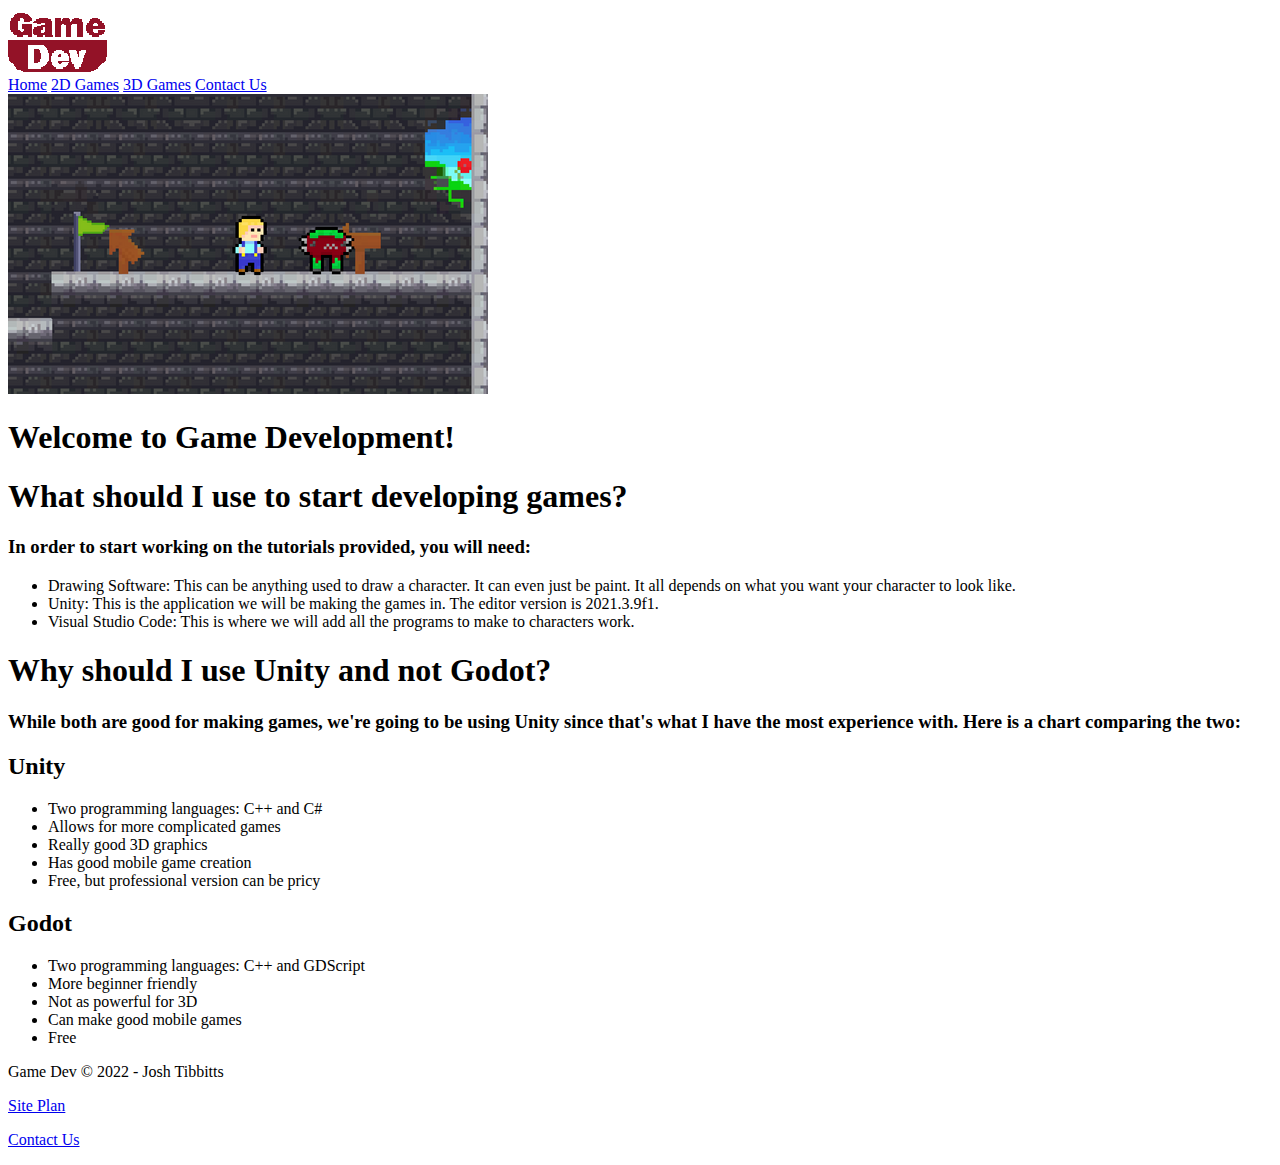
==== gamedev/index.html @ 424783ea "Added unfinished personal html" ====
<!DOCTYPE html>
<html lang="en">
<head>
    <meta charset="UTF-8">
    <meta http-equiv="X-UA-Compatible" content="IE=edge">
    <meta name="viewport" content="width=device-width, initial-scale=1.0">
    <title>Game Dev | Home</title>
</head>
<body>
<div id = "content">
        <header>
            <a id="logo_link" href="index.html">
                <img class="logo" src="images/QuickLogo.png" alt="Game Devs Logo">
            </a>
            <nav>
                
                <a href="index.html">Home</a>
                <a href="2d-games.html">2D Games</a>
                <a href="3d-games.html">3D Games</a>
                <a href="#">Contact Us</a>
            </nav>
        </header>

        <div id="hero">
            <div id="hero-box">
        <img src = "images/rsz_game_screenshot.png" alt = "Example Picture from a game">
            </div>
            <section id="hero-msg">
                <h1 class="home-title">Welcome to Game Development!</h1>
                </div>
            </section>
        </div> 

    <main>

        <div class = "messages">
            <h1>
                <b>What should I use to start developing games? </b>
            </h1>
            <h3>
                In order to start working on the tutorials provided, you will need:
            </h3>
           <ul>
            <li>
                Drawing Software: This can be anything used to draw a character. It can even just be paint. It all depends on what you want your character to look like.
            </li>
            <li>
                Unity: This is the application we will be making the games in. The editor version is 2021.3.9f1.
            </li>
            <li>
                Visual Studio Code: This is where we will add all the programs to make to characters work.
            </li>
            </ul>
            <h1><b> Why should I use Unity and not Godot?</b></h1>
            <h3>While both are good for making games, we're going to be using Unity since that's what I have the most experience with. Here is a chart comparing the two:</h3>
        </div>
        


        <div class = "comparison">
            <div class = "unity">
                <h2>Unity</h2>
                <ul>
                    <li>
                        Two programming languages: C++ and C#
                    </li>
                    <li>Allows for more complicated games</li>
                    <li>Really good 3D graphics</li>
                    <li>Has good mobile game creation</li>
                    <li>Free, but professional version can be pricy</li>
                </ul>


            </div>
            <div class = "godot">
                <h2>Godot</h2>
                <ul>
                    <li>
                        Two programming languages: C++ and GDScript
                    </li>
                    <li>More beginner friendly</li>
                    <li>Not as powerful for 3D</li>
                    <li>Can make good mobile games</li>
                    <li>Free</li>
                </ul>

            </div>


        </div>

    </main>








    
        <footer>
            <p>Game Dev &copy; 2022 - Josh Tibbitts</p>
            <p><a href="site-plan.html">Site Plan</a></p>
            <p><a href="contactus.html">Contact Us</a></p>
        </footer>
</div>
</body>
</html>
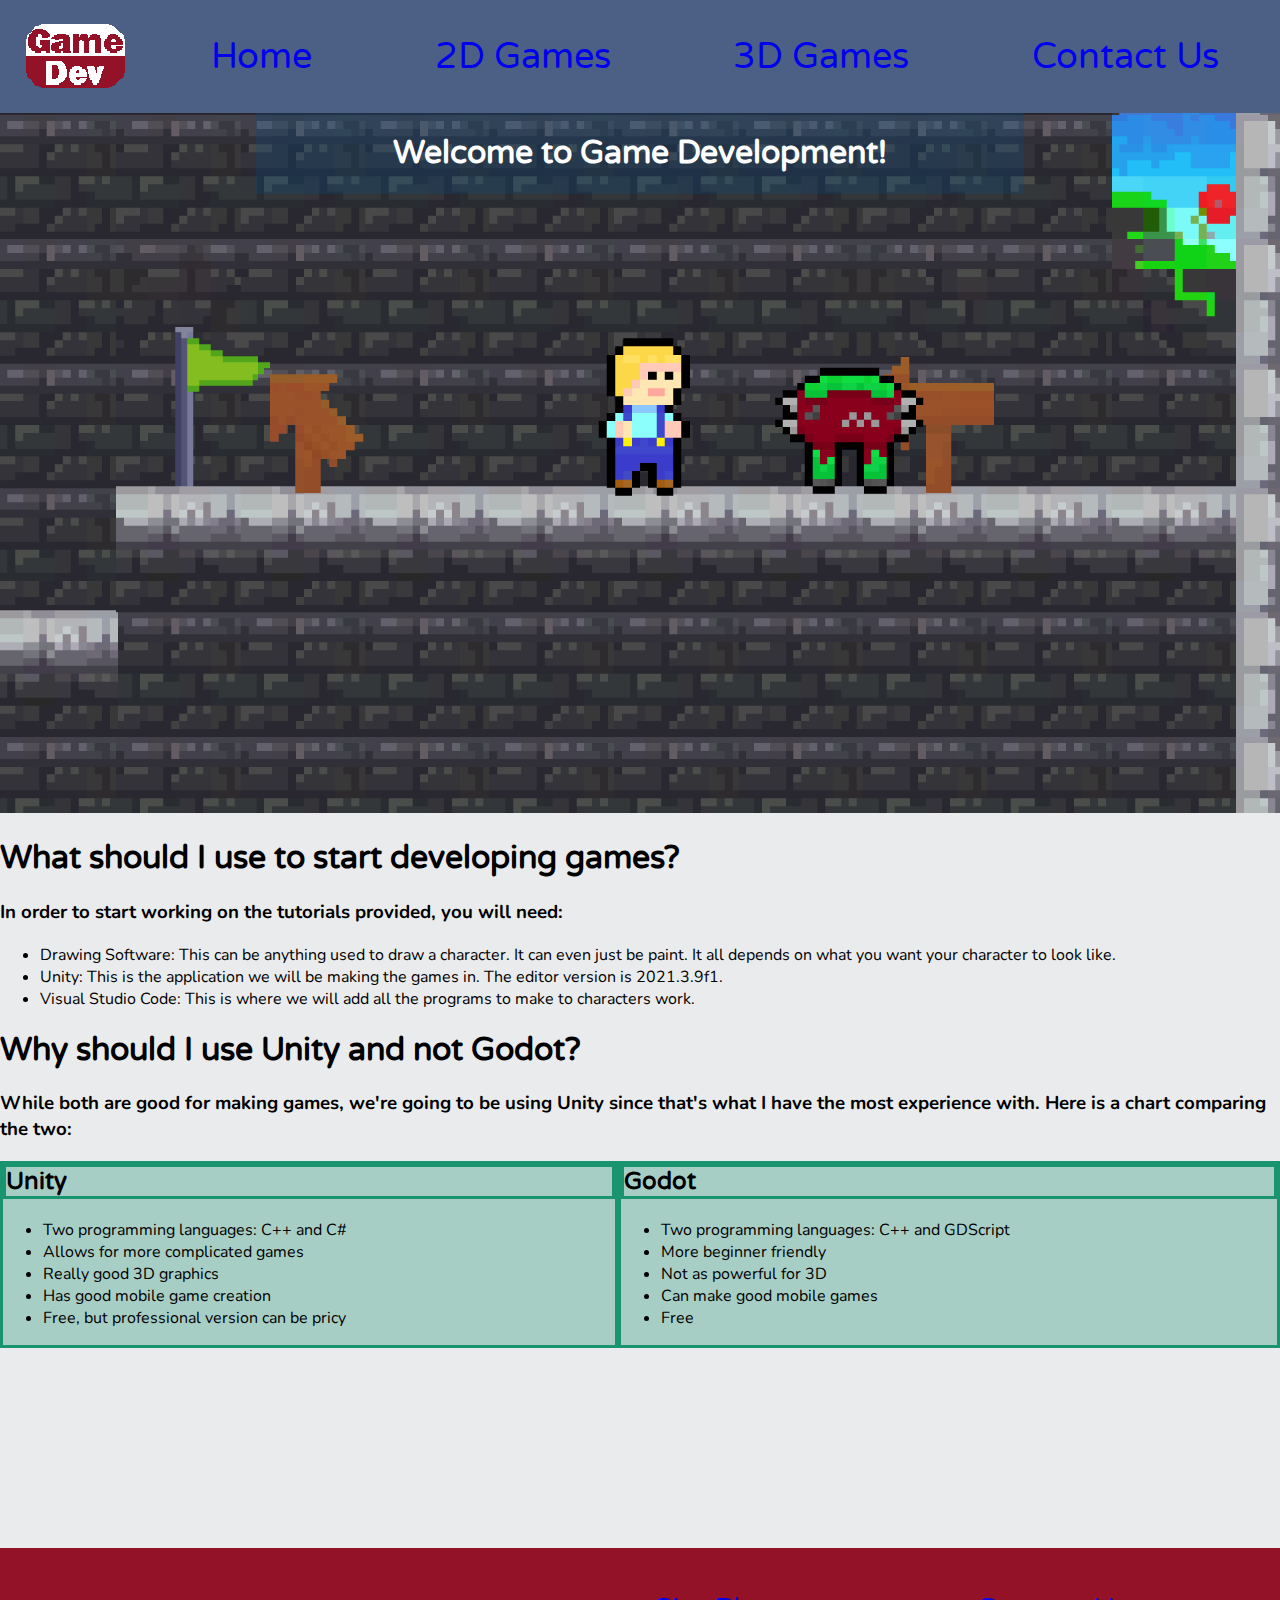
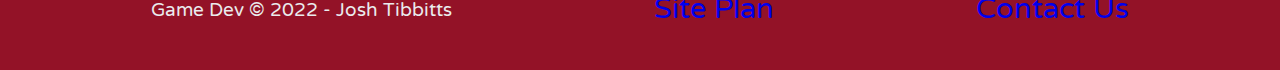
==== commit edd439e6: "Added CSS for personal home page" ====
--- a/gamedev/index.html
+++ b/gamedev/index.html
@@ -4,6 +4,8 @@
     <meta charset="UTF-8">
     <meta http-equiv="X-UA-Compatible" content="IE=edge">
     <meta name="viewport" content="width=device-width, initial-scale=1.0">
+    <link rel="stylesheet" href="styles/style.css">
+
     <title>Game Dev | Home</title>
 </head>
 <body>
@@ -23,7 +25,7 @@
 
         <div id="hero">
             <div id="hero-box">
-        <img src = "images/rsz_game_screenshot.png" alt = "Example Picture from a game">
+             <img src = "images/Game Screenshot.png" alt = "Example Picture from a game">
             </div>
             <section id="hero-msg">
                 <h1 class="home-title">Welcome to Game Development!</h1>
--- a/gamedev/styles/style.css
+++ b/gamedev/styles/style.css
@@ -0,0 +1,143 @@
+@import url('https://fonts.googleapis.com/css?family=Varela+Round|Nunito|Poppins');
+
+
+
+:root{
+
+    --heading-font: "Varela Round", "Poppins", "sans serif";
+  --paragraph-font: "Nunito", "Poppins", "sans serif";
+}
+
+#content{
+        max-width:1600px;
+        margin: 0 auto; 
+}
+body{
+    margin: 0 auto;
+    background-color: #EAEBED;
+}
+nav, a {
+    font-size:150%;
+       font-family: var(--heading-font);
+        text-align:center;
+        text-decoration:none;
+}
+.icon{
+    padding-top: 10px;
+}
+#logo_link{
+    padding-top: 5px;
+    justify-self: center;
+    align-self: center;
+}
+header{
+    background-color: #4c6085;
+    display: grid;
+    grid-template-columns: 150px auto;
+}
+nav{
+    display: flex;
+    justify-content: space-around;
+    
+}
+nav a{
+    padding: 35px;
+}
+nav a:hover{
+    background-color: #1A936F;
+}
+#hero{
+    display: grid;
+    grid-template-columns: 1fr 3fr 1fr;
+    margin-top: -100px; 
+    font-family: var(--heading-font);
+
+}
+#hero-box{
+    grid-column: 1/4;
+    grid-row: 1/3;
+    z-index: -1;
+}
+img{
+    width: 100%;
+}
+#hero-msg{
+    text-align:center;
+    grid-column: 2/3;
+    grid-row: 1/2;
+    margin-top: 100px;
+    background-color: #074d8247;
+    color:white;
+
+}
+.messages{
+    font-family: var(--paragraph-font);
+
+}
+.messages h1{
+    font-family: var(--heading-font);
+
+}
+
+
+.comparison{
+    display:grid;
+    grid-template-columns: 1fr,1fr,1fr;
+    grid-template-rows: 1fr;
+    background-color: #1a936f52;
+    font-family: var(--paragraph-font);
+
+}
+.comparison h2{
+    font-family: var(--heading-font);
+
+}
+.unity{
+    grid-column:1/2;
+    border:#1A936F solid;
+    grid-row:1/1;
+}
+.unity h2{
+    border:#1A936F solid;
+    margin-top:0;
+
+
+    
+}
+.godot{
+    grid-template-columns: 2/3;
+    border: #1A936F solid;
+    grid-row:1/1;
+
+}
+.godot h2{
+    border:#1A936F solid;
+    margin-top:0;
+}
+
+
+
+
+footer{
+    color:#EAEBED;
+    background-color:#931227;
+    padding: 25px 50px;
+    margin-top: 200px;
+    display: flex;
+    justify-content: space-around;
+    align-items: center;
+    font-family: var(--heading-font);
+}
+footer p{
+    font-size: 1.2em;
+}
+footer a{
+    text-decoration: none;
+}
+footer p a:hover {
+    text-decoration: underline;
+    background-color:#B3263D;
+}    
+footer .social img{
+    padding-top: 15px;
+}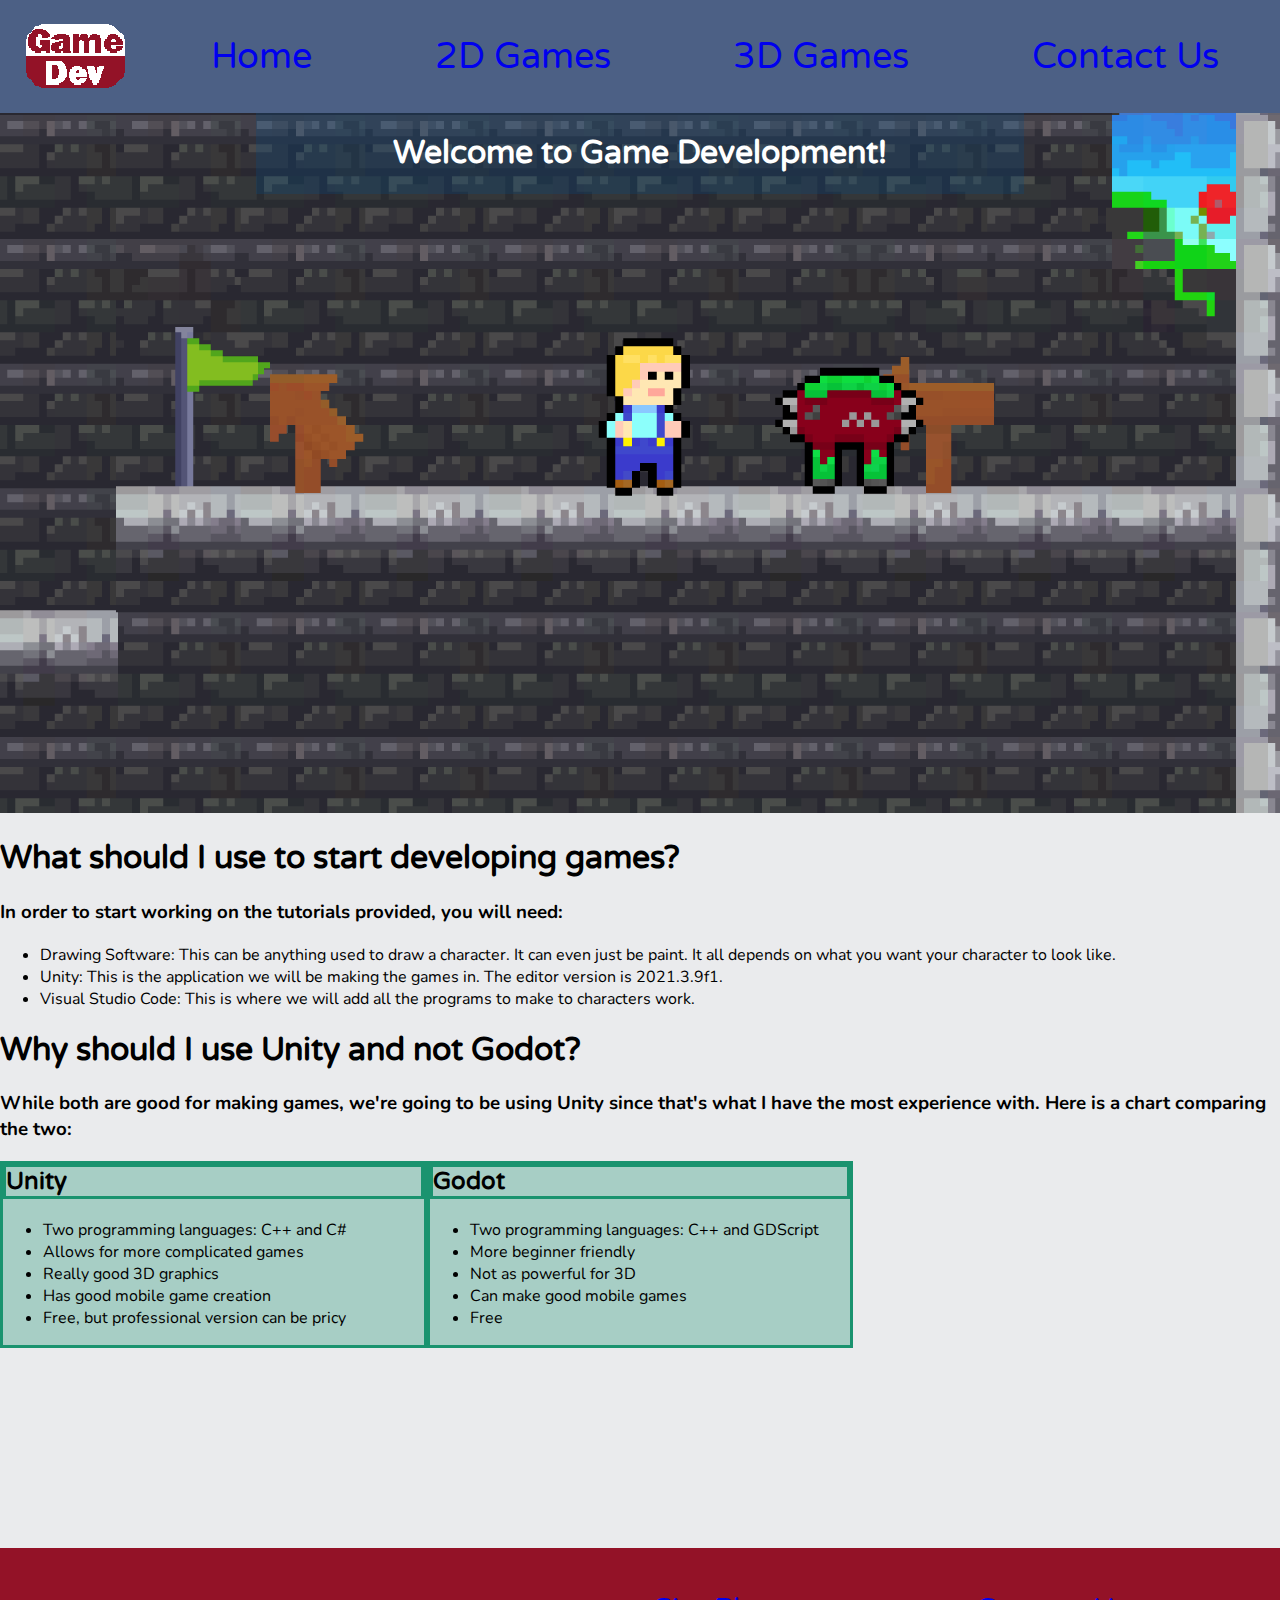
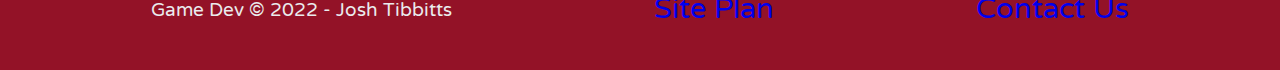
==== commit 937f3df6: "fixed errors for home page" ====
--- a/gamedev/index.html
+++ b/gamedev/index.html
@@ -25,11 +25,10 @@
 
         <div id="hero">
             <div id="hero-box">
-             <img src = "images/Game Screenshot.png" alt = "Example Picture from a game">
+             <img src = "images/Game_Screenshot.png" alt = "Example Picture from a game">
             </div>
             <section id="hero-msg">
                 <h1 class="home-title">Welcome to Game Development!</h1>
-                </div>
             </section>
         </div> 
 
@@ -106,6 +105,6 @@
             <p><a href="site-plan.html">Site Plan</a></p>
             <p><a href="contactus.html">Contact Us</a></p>
         </footer>
-</div>
+        </div>
 </body>
 </html>--- a/gamedev/styles/style.css
+++ b/gamedev/styles/style.css
@@ -82,11 +82,10 @@
 
 .comparison{
     display:grid;
-    grid-template-columns: 1fr,1fr,1fr;
+    grid-template-columns: 1fr 1fr 1fr;
     grid-template-rows: 1fr;
-    background-color: #1a936f52;
     font-family: var(--paragraph-font);
-
+    
 }
 .comparison h2{
     font-family: var(--heading-font);
@@ -96,6 +95,8 @@
     grid-column:1/2;
     border:#1A936F solid;
     grid-row:1/1;
+    background-color: #1a936f52;
+
 }
 .unity h2{
     border:#1A936F solid;
@@ -105,9 +106,11 @@
     
 }
 .godot{
-    grid-template-columns: 2/3;
+    grid-column: 2/3;
     border: #1A936F solid;
     grid-row:1/1;
+    background-color: #1a936f52;
+
 
 }
 .godot h2{
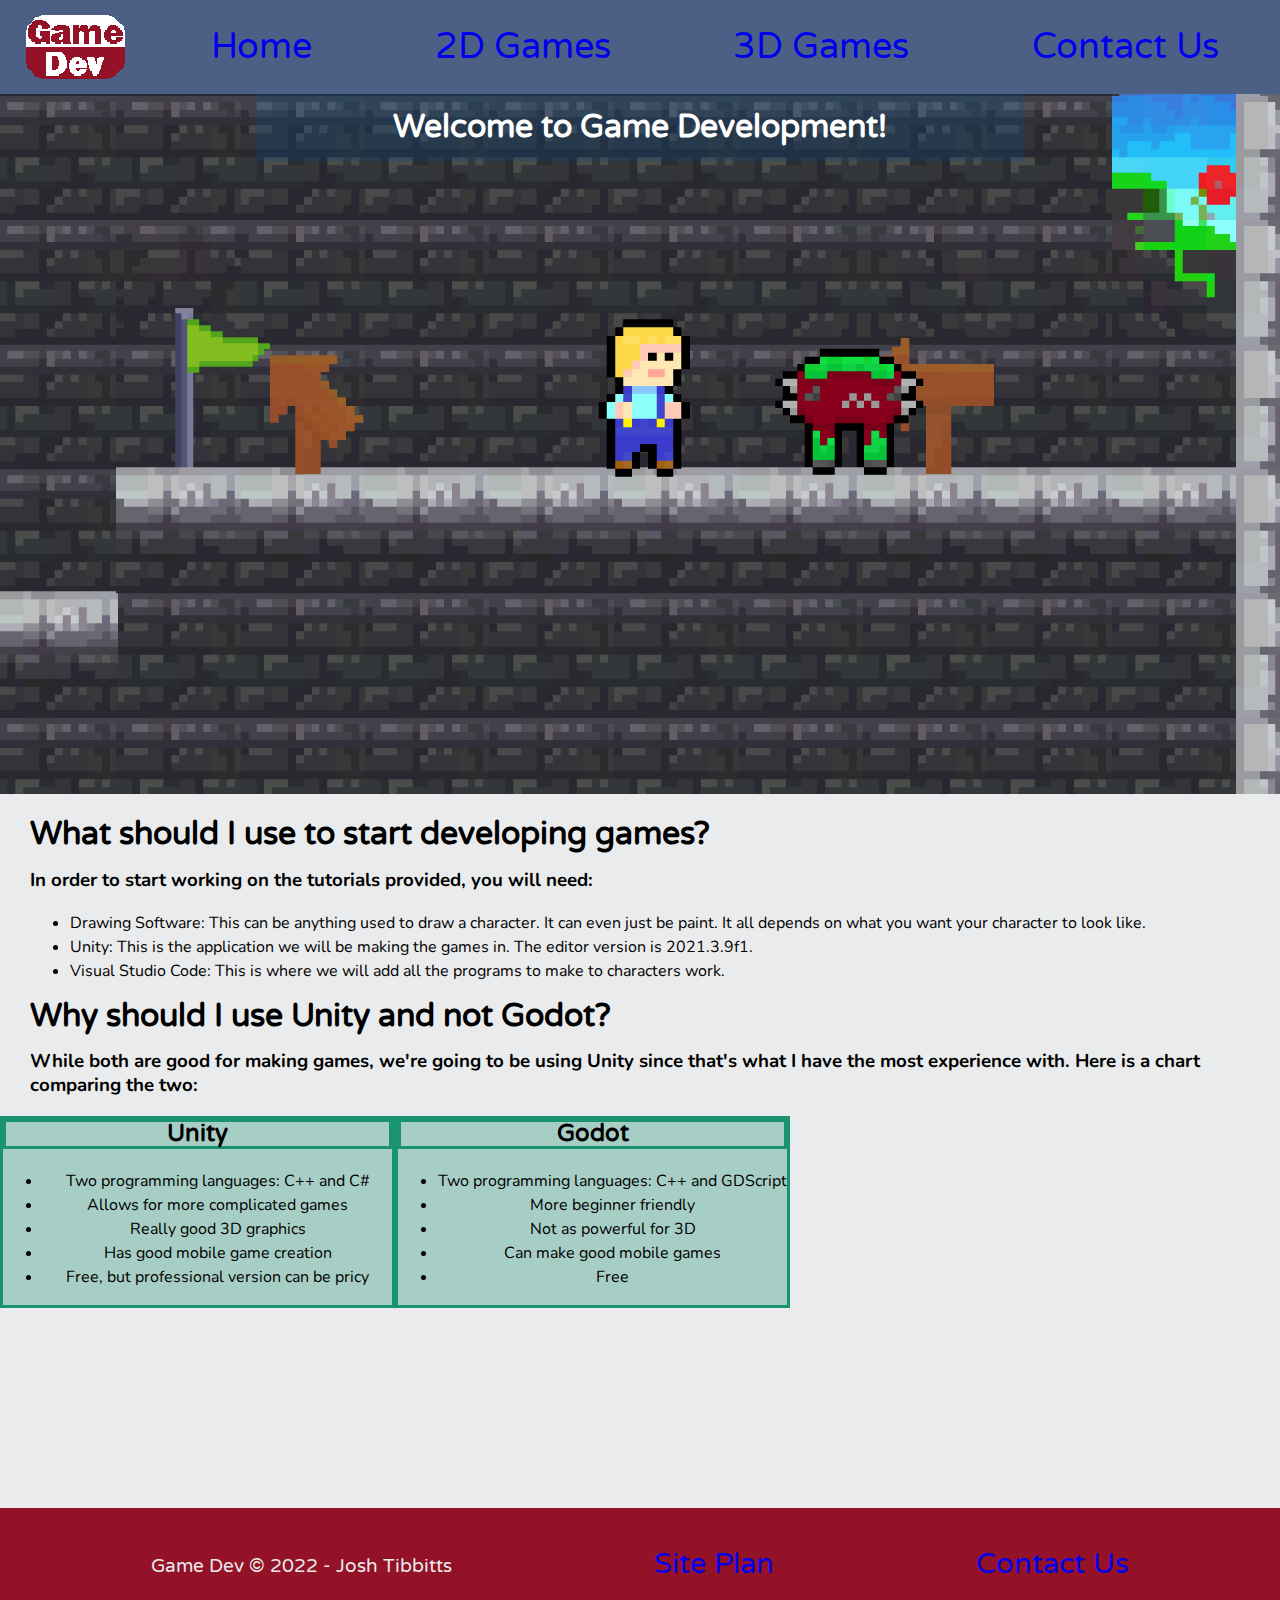
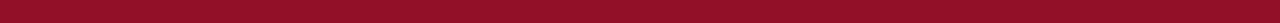
==== commit 8df3b6eb: "html for grid" ====
--- a/gamedev/index.html
+++ b/gamedev/index.html
@@ -57,7 +57,7 @@
         </div>
         
 
-
+    <div class = "centerGrid">
         <div class = "comparison">
             <div class = "unity">
                 <h2>Unity</h2>
@@ -89,6 +89,7 @@
 
 
         </div>
+        </div>
 
     </main>
 
--- a/gamedev/styles/style.css
+++ b/gamedev/styles/style.css
@@ -11,6 +11,7 @@
 #content{
         max-width:1600px;
         margin: 0 auto; 
+        line-height: 150%;
 }
 body{
     margin: 0 auto;
@@ -72,6 +73,7 @@
 }
 .messages{
     font-family: var(--paragraph-font);
+    padding-left:30px;
 
 }
 .messages h1{
@@ -85,7 +87,8 @@
     grid-template-columns: 1fr 1fr 1fr;
     grid-template-rows: 1fr;
     font-family: var(--paragraph-font);
-    
+    text-align:center;
+    margin: 0 auto;
 }
 .comparison h2{
     font-family: var(--heading-font);
@@ -117,8 +120,10 @@
     border:#1A936F solid;
     margin-top:0;
 }
-
-
+.centerGrid{
+    display: inline-block;
+    
+}
 
 
 footer{
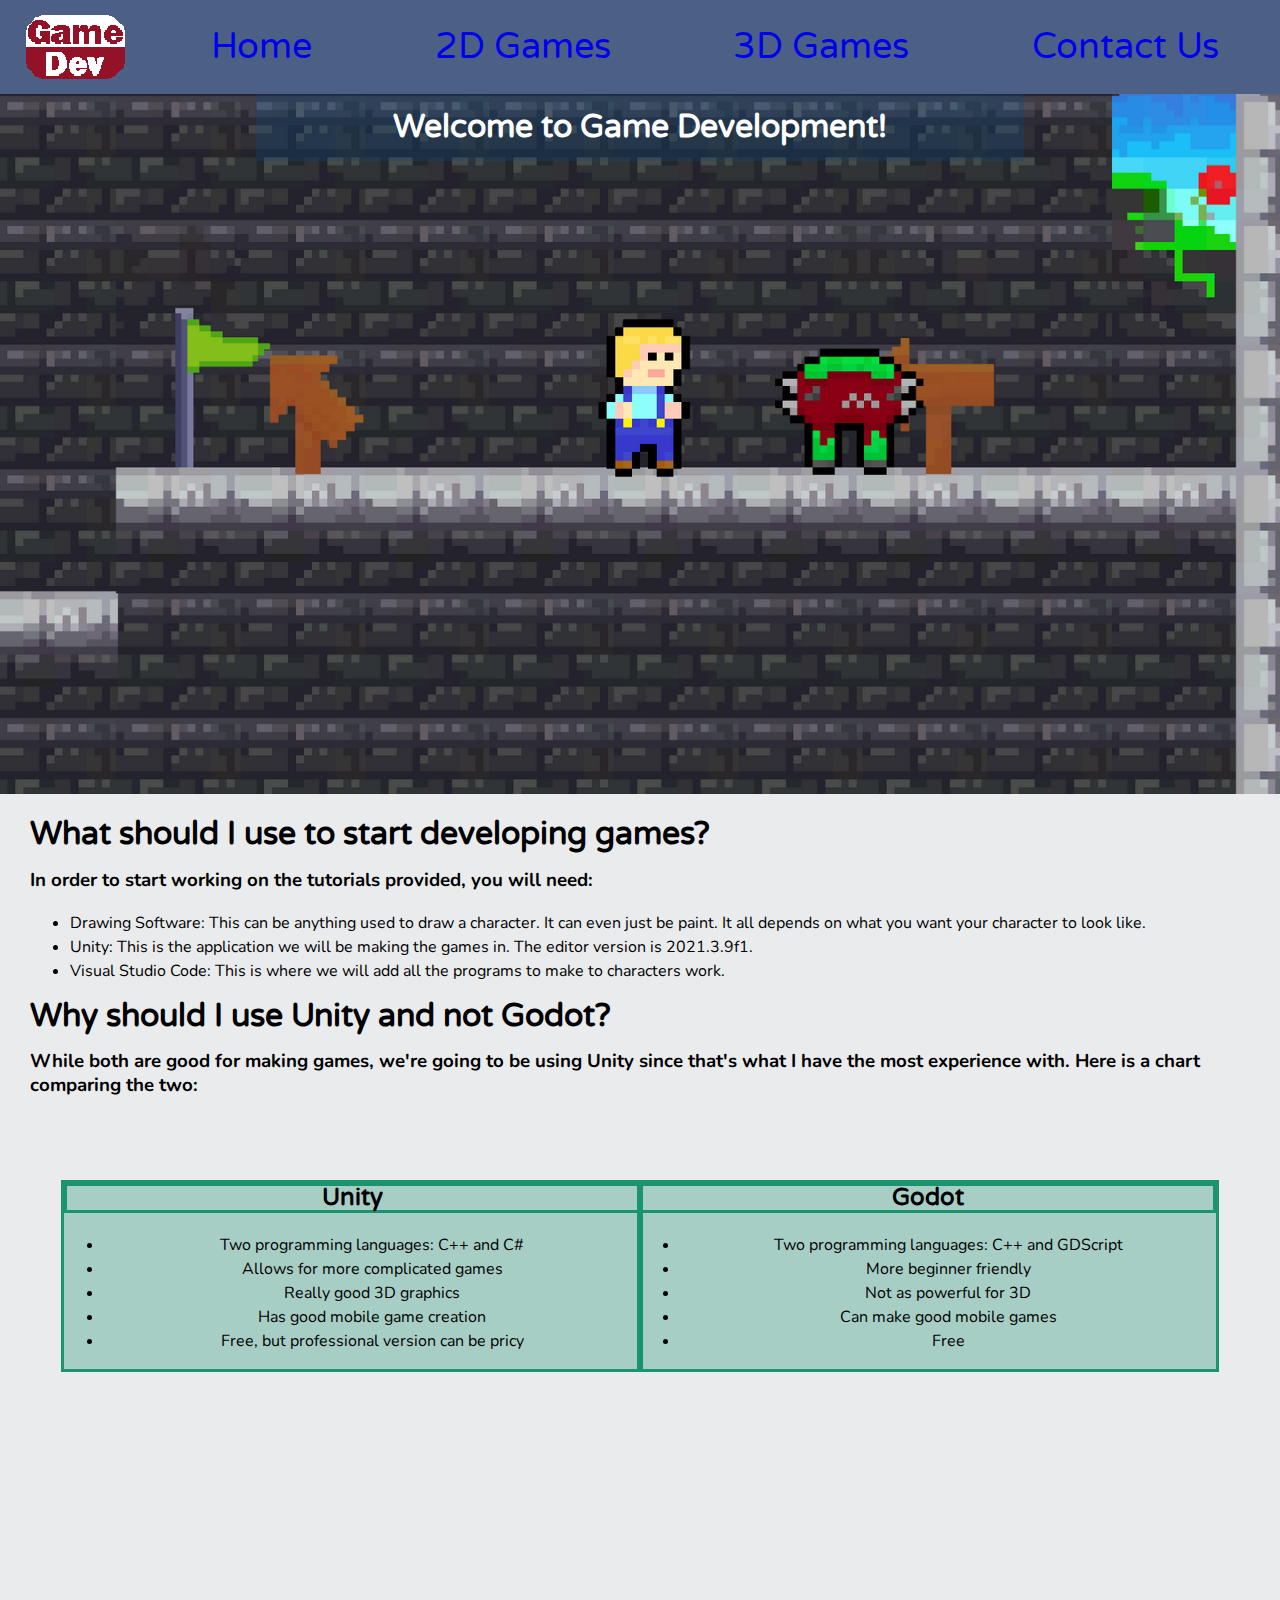
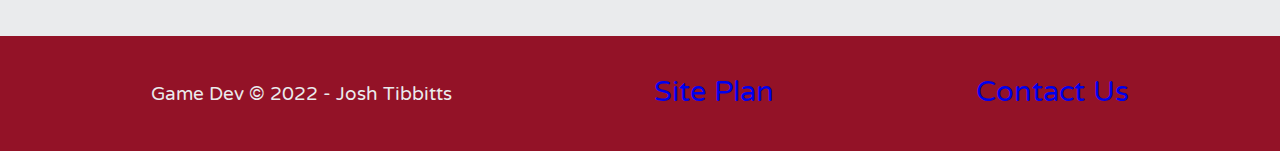
==== commit 3ae06dc1: "Fixed the home page" ====
--- a/gamedev/index.html
+++ b/gamedev/index.html
@@ -25,7 +25,7 @@
 
         <div id="hero">
             <div id="hero-box">
-             <img src = "images/Game_Screenshot.png" alt = "Example Picture from a game">
+             <img src = "images/rsz_game_screenshot.png" alt = "Example Picture from a game" class = "heroImg">
             </div>
             <section id="hero-msg">
                 <h1 class="home-title">Welcome to Game Development!</h1>
--- a/gamedev/styles/style.css
+++ b/gamedev/styles/style.css
@@ -35,11 +35,11 @@
     background-color: #4c6085;
     display: grid;
     grid-template-columns: 150px auto;
+    z-index: 1;
 }
 nav{
     display: flex;
     justify-content: space-around;
-    
 }
 nav a{
     padding: 35px;
@@ -51,24 +51,29 @@
     display: grid;
     grid-template-columns: 1fr 3fr 1fr;
     margin-top: -100px; 
-    font-family: var(--heading-font);
-
 }
 #hero-box{
     grid-column: 1/4;
     grid-row: 1/3;
     z-index: -1;
-}
-img{
-    width: 100%;
-}
+    
+}
+#hero img{
+    width:100%;
+}
+
+
 #hero-msg{
     text-align:center;
     grid-column: 2/3;
     grid-row: 1/2;
     margin-top: 100px;
     background-color: #074d8247;
+}
+#hero-msg h1{
+    text-align:center;
     color:white;
+    font-family: var(--heading-font);
 
 }
 .messages{
@@ -81,14 +86,17 @@
 
 }
 
-
+.centerGrid{
+    padding: 5%;
+}
 .comparison{
     display:grid;
-    grid-template-columns: 1fr 1fr 1fr;
+    grid-template-columns: 1fr 1fr;
     grid-template-rows: 1fr;
     font-family: var(--paragraph-font);
     text-align:center;
-    margin: 0 auto;
+    justify-items: center;
+    
 }
 .comparison h2{
     font-family: var(--heading-font);
@@ -99,6 +107,7 @@
     border:#1A936F solid;
     grid-row:1/1;
     background-color: #1a936f52;
+    width:100%;
 
 }
 .unity h2{
@@ -113,16 +122,13 @@
     border: #1A936F solid;
     grid-row:1/1;
     background-color: #1a936f52;
+    width: 100%;
 
 
 }
 .godot h2{
     border:#1A936F solid;
     margin-top:0;
-}
-.centerGrid{
-    display: inline-block;
-    
 }
 
 
@@ -148,4 +154,106 @@
 }    
 footer .social img{
     padding-top: 15px;
+}
+
+
+
+#secondContent{
+    max-width:1600px;
+        margin: 0 auto; 
+        line-height: 150%;
+        background-color:#EAEBED;
+        
+}
+#secondContent img{
+    width: 80%;
+}
+.tutorialSection{
+    padding-left:30px;
+}
+.sectionText{
+    font-family: var(--heading-font);
+}
+.starter p{
+    font-family: var(--paragraph-font);
+    border-bottom:2px #4C6085 solid;
+    margin-right:30px;
+
+}
+
+.topdowntutorial p{
+    font-family: var(--paragraph-font);
+    border-bottom:2px #1A936F solid;
+    margin-right:30px;
+
+}
+.platformertutorial p{
+    font-family: var(--paragraph-font);
+    border-bottom:2px #931227 solid;
+    margin-right:30px;
+
+ 
+}
+.images{
+    display: block;
+  margin-left: auto;
+  margin-right: auto;
+}
+#myBtn {
+    display: none; /* Hidden by default */
+      position: fixed; /* Fixed/sticky position */
+      bottom: 20px; /* Place the button at the bottom of the page */
+      right: 30px; /* Place the button 30px from the right */
+      z-index: 99; /* Make sure it does not overlap */
+      border: none; /* Remove borders */
+      outline: none; /* Remove outline */
+      background-color: #1A936F; /* Set a background color */
+      color: white; /* Text color */
+      cursor: pointer; /* Add a mouse pointer on hover */
+      padding: 15px; /* Some padding */
+      border-radius: 10px; /* Rounded corners */
+      font-size: 18px; /* Increase font size */
+    }
+    
+    #myBtn:hover {
+    background-color: #69995D; /* Add a dark-grey background on hover */
+    }
+ 
+.contentGrid{
+
+      font-family: var(--heading-font);
+      padding-left:30px;
+
+}
+.contentGrid a{
+ font-size:16px;   
+}
+.contentGrid a:hover{
+    text-decoration: underline;
+    color:#931227;
+}
+.firstPerson img{
+    box-shadow: 5px 5px 10px #21096f7a;
+    margin-left:30px;
+
+    grid-column:2/3;
+    width:90%;
+}
+.firstPerson p{
+    grid-column:1/2;
+    border-bottom:2px #1A936F solid;
+    line-height: 150%;
+
+    
+
+}
+.firstPerson h3{
+    grid-column:1/3;
+    text-align:center;
+}
+.firstPerson{
+    display:grid;
+    grid-template-columns: 1fr 1fr;
+    font-family: var(--paragraph-font);
+
 }